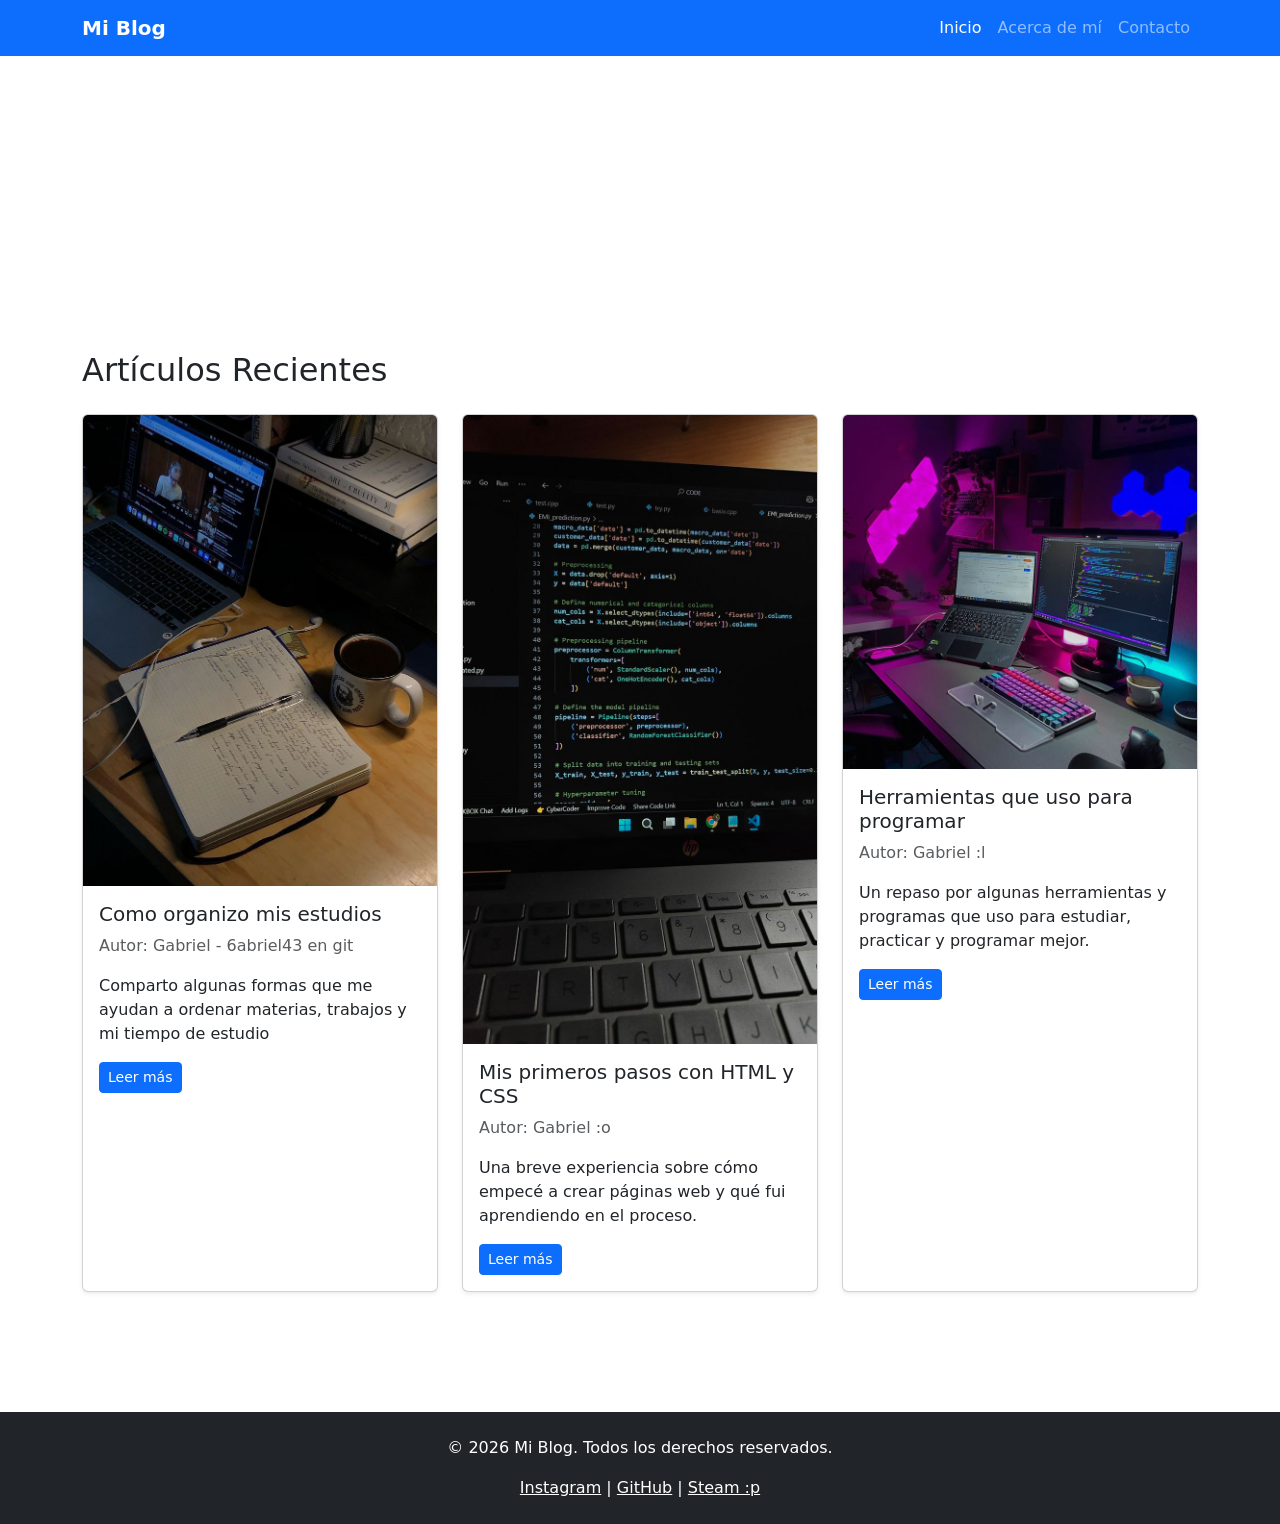
==== index.html @ bfd34fb2 "feat: complete pagina de inicio del blog" ====
<!DOCTYPE html>
<html lang="es">

<head>
    <meta charset="UTF-8">
    <meta name="viewport" content="width=device-width, initial-scale=1.0">
    <title>Mi Blog Personal</title>
    <!-- FAVICON -->
    <link rel="icon" href="assets/images/favicon.ico">
    <!-- Bootstrap 5 CDN -->
    <link href="https://cdn.jsdelivr.net/npm/bootstrap@5.3.0/dist/css/bootstrap.min.css" rel="stylesheet">
    <!-- CSS personalizado -->
    <link rel="stylesheet" href="assets/styles.css">
</head>

<body>
    <!-- Navbar (COMPLETAR: agregar logo, links activos, menú colapsable) -->
    <nav class="navbar navbar-expand-md navbar-dark bg-primary sticky-top">
        <div class="container">
            <a class="navbar-brand fw-bold" href="index.html">Mi Blog</a>
            <button class="navbar-toggler" type="button" data-bs-toggle="collapse" data-bs-target="#navbarMenu" aria-controls="navbarMenu" aria-expanded="false" aria-label="Abrir menú de navegación">
    <span class="navbar-toggler-icon"></span>
</button>

            <div class="collapse navbar-collapse" id="navbarMenu">
                <ul class="navbar-nav ms-auto">
                    <li class="nav-item">
                        <a class="nav-link active" aria-current="page" href="index.html">Inicio</a>
                    </li>
                    <li class="nav-item">
                        <a class="nav-link" href="about.html">Acerca de mí</a>
                    </li>
                    <li class="nav-item">
                        <a class="nav-link" href="contact.html">Contacto</a>
                    </li>
                </ul>
            </div>
        </div>
    </nav>

    <!-- Hero section -->
    <header class="bg-gradient text-white py-5">
        <div class="container text-center">
            <h1 class="display-4">Bienvenido a Mi Blog Personal</h1>
            <p class="lead">Ademas de una trabajo practico, es un espacio donde comparto lo que estoy aprendiendo sobre el estudio, programacion y tecnologia</p>
        </div>
    </header>

    <!-- Main: listado de artículos -->
    <main class="py-5">
        <div class="container">
            <h2 class="mb-4">Artículos Recientes</h2>

            <!-- Grid de tarjetas (COMPLETAR: 3+ artículos) -->
            <div class="row">
                <div class="col-md-4 mb-4">
                    <div class="card h-100 shadow-sm">
                        <img src="assets/images/article-1.jpg" class="card-img-top" alt="Artículo 1">
                        <div class="card-body">
                            <h5 class="card-title">Como organizo mis estudios</h5>
                            <p class="card-text text-muted">Autor: Gabriel - 6abriel43 en git </p>
                            <p class="card-text">Comparto algunas formas que me ayudan a ordenar materias, trabajos y mi tiempo de estudio
                            </p>
                            <a href="#" class="btn btn-primary btn-sm">Leer más</a>
                        </div>
                    </div>
                </div>
                <!-- TODO: agregar 2 más -->
                <div class="col-12 col-md-4 mb-4">
                    <div class="card h-100 shadow-sm">
                        <img src="assets/images/article-2.jpg" class="card-img-top" alt="Pantalla con código HTML y CSS">
                        <div class="card-body">
                            <h5 class="card-title">Mis primeros pasos con HTML y CSS</h5>
                            <p class="card-text text-muted">Autor: Gabriel :o</p>
                            <p class="card-text">
                                Una breve experiencia sobre cómo empecé a crear páginas web y qué fui aprendiendo en el proceso.
                            </p>
                            <a href="#" class="btn btn-primary btn-sm">Leer más</a>
                        </div>
                    </div>
                </div>
                <div class="col-12 col-md-4 mb-4">
                    <div class="card h-100 shadow-sm">
                        <img src="assets/images/article-3.jpg" class="card-img-top" alt="Escritorio con herramientas de programación">
                        <div class="card-body">
                            <h5 class="card-title">Herramientas que uso para programar</h5>
                            <p class="card-text text-muted">Autor: Gabriel :l</p>
                            <p class="card-text">
                                Un repaso por algunas herramientas y programas que uso para estudiar, practicar y programar mejor.
                            </p>
                            <a href="#" class="btn btn-primary btn-sm">Leer más</a>
                        </div>
                    </div>
                </div>
            </div>

    </main>

    <!-- Footer -->
    <footer class="bg-dark text-white py-4 mt-5">
        <div class="container text-center">
            <p>&copy; 2026 Mi Blog. Todos los derechos reservados.</p>
            <!-- TODO: agregar redes sociales -->
            <p class="mb-0">
                <a href="#" class="text-white">Instagram</a> |
                <a href="#" class="text-white">GitHub</a> |
                <a href="#" class="text-white">Steam :p</a>
            </p>
        </div>
    </footer>

    <!-- Bootstrap JS -->
    <script src="https://cdn.jsdelivr.net/npm/bootstrap@5.3.0/dist/js/bootstrap.bundle.min.js"></script>
</body>

</html>
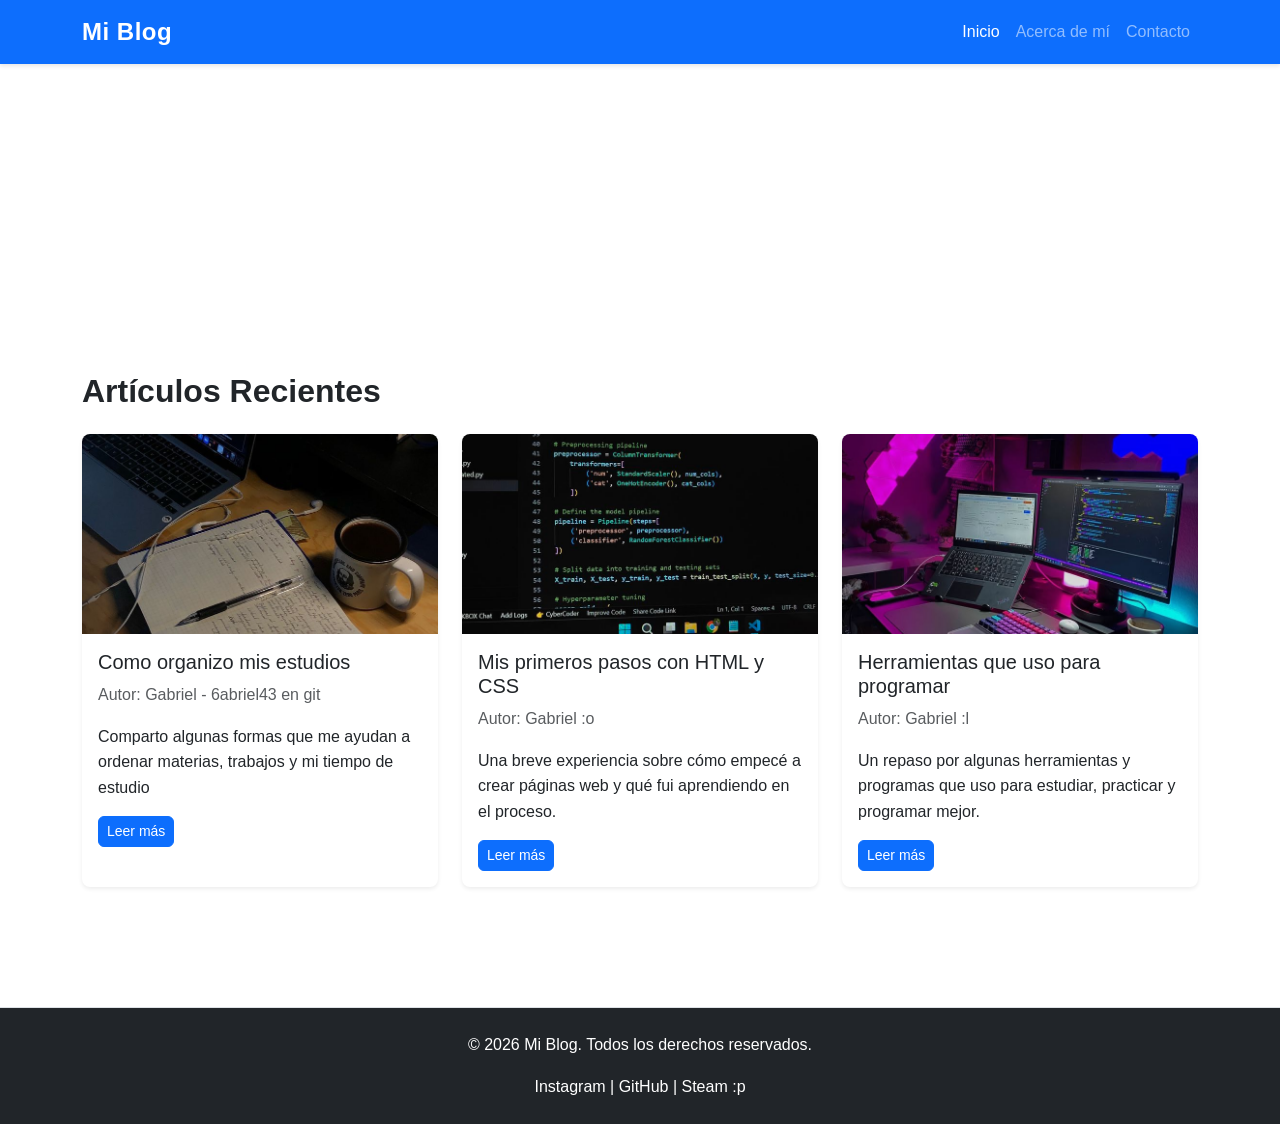
==== commit 409b1262: "fix: cerrar div container en index" ====
--- a/index.html
+++ b/index.html
@@ -93,7 +93,7 @@
                     </div>
                 </div>
             </div>
-
+        </div>
     </main>
 
     <!-- Footer -->
--- a/assets/styles.css
+++ b/assets/styles.css
@@ -0,0 +1,216 @@
+/* ===== Variables CSS ===== */
+
+:root {
+    --primary-color: #0d6efd;
+    --text-color: #212529;
+    --light-bg: #f8f9fa;
+    --border-color: #dee2e6;
+}
+
+
+/* ===== Reset y base ===== */
+
+* {
+    margin: 0;
+    padding: 0;
+    box-sizing: border-box;
+}
+
+html {
+    scroll-behavior: smooth;
+}
+
+body {
+    font-family: -apple-system, BlinkMacSystemFont, 'Segoe UI', Roboto, 'Helvetica Neue', Arial, sans-serif;
+    line-height: 1.6;
+    color: var(--text-color);
+    background-color: #ffffff;
+}
+
+
+/* ===== Tipografía ===== */
+
+h1,
+h2,
+h3 {
+    font-weight: 600;
+    margin-bottom: 1rem;
+}
+
+a {
+    text-decoration: none;
+    transition: all 0.3s ease;
+}
+
+
+/* ===== Navbar ===== */
+
+.navbar {
+    box-shadow: 0 2px 4px rgb(0 0 0 / 10%);
+}
+
+.navbar-brand {
+    font-size: 1.5rem;
+    letter-spacing: 0.5px;
+}
+
+.navbar-brand:hover {
+    opacity: 0.8;
+}
+
+
+/* ===== Hero Section ===== */
+
+.bg-gradient {
+    background: linear-gradient(135deg, #667eea 0%, #764ba2 100%);
+}
+
+
+/* ===== Cards ===== */
+
+.card {
+    border: none;
+    border-radius: 8px;
+    transition: transform 0.3s ease, box-shadow 0.3s ease;
+}
+
+.card:hover {
+    transform: translateY(-5px);
+    box-shadow: 0 8px 16px rgb(0 0 0 / 15%) !important;
+}
+
+.card-img-top {
+    height: 200px;
+    object-fit: cover;
+    border-radius: 8px 8px 0 0;
+}
+
+.profile-img {
+    max-width: 250px;
+    border: 4px solid #ffffff;
+}
+
+
+/* ===== Botones ===== */
+
+.btn {
+    border-radius: 6px;
+    font-weight: 500;
+    transition: all 0.3s ease;
+}
+
+.btn-primary {
+    background-color: var(--primary-color);
+    border-color: var(--primary-color);
+}
+
+.btn-primary:hover {
+    background-color: #0b5ed7;
+    border-color: #0b5ed7;
+    transform: translateY(-2px);
+    box-shadow: 0 4px 8px rgb(13 110 253 / 30%);
+}
+
+
+/* ===== Formulario ===== */
+
+.form-control {
+    border: 1px solid var(--border-color);
+    border-radius: 6px;
+    padding: 0.75rem;
+    transition: border-color 0.3s ease, box-shadow 0.3s ease;
+}
+
+.form-control:focus {
+    border-color: var(--primary-color);
+    box-shadow: 0 0 0 0.2rem rgb(13 110 253 / 25%);
+}
+
+
+/* Validación HTML5: estilos :valid e :invalid */
+
+input[required]:valid,
+textarea[required]:valid {
+    border-color: #198754;
+    background-image: url("data:image/svg+xml,%3csvg xmlns='http://www.w3.org/2000/svg' viewBox='0 0 8 8'%3e%3cpath fill='%23198754' d='M.5 4.5L2 3l1-1 1 1 2-2 1 1-3 3-1 1-1-1-1-1z'/%3e%3c/svg%3e");
+    background-repeat: no-repeat;
+    background-position: right calc(0.375em + 0.1875rem) center;
+    background-size: calc(0.75em + 0.375rem) calc(0.75em + 0.375rem);
+    padding-right: calc(1.5em + 0.75rem);
+}
+
+input[required]:invalid,
+textarea[required]:invalid {
+    border-color: #dc3545;
+    background-image: url("data:image/svg+xml,%3csvg xmlns='http://www.w3.org/2000/svg' viewBox='0 0 12 12' width='12' height='12' fill='none' stroke='%23dc3545' viewBox='0 0 12 12'%3e%3ccircle cx='6' cy='6' r='4.5'/%3e%3cpath stroke-linejoin='round' d='M5.8 3.6h.4L6 6.9h-.4z'/%3e%3ccircle cx='6' cy='8.2' r='.6' fill='%23dc3545' stroke='none'/%3e%3c/svg%3e");
+    background-repeat: no-repeat;
+    background-position: right calc(0.375em + 0.1875rem) center;
+    background-size: calc(0.75em + 0.375rem) calc(0.75em + 0.375rem);
+    padding-right: calc(1.5em + 0.75rem);
+}
+
+
+/* ===== Footer ===== */
+
+footer {
+    margin-top: auto;
+    border-top: 1px solid var(--border-color);
+}
+
+footer a {
+    color: #adb5bd;
+}
+
+
+/* ===== Accesibilidad ===== */
+
+a:focus,
+button:focus,
+input:focus {
+    outline: 2px solid var(--primary-color);
+    outline-offset: 2px;
+}
+
+footer a:hover {
+    color: white;
+}
+
+
+/* ===== Responsive ===== */
+
+@media (max-width: 768px) {
+    h1 {
+        font-size: 2rem;
+    }
+    .navbar-brand {
+        font-size: 1.2rem;
+    }
+    .card {
+        margin-bottom: 1.5rem;
+    }
+    .btn-lg {
+        padding: 0.75rem 1.5rem;
+        font-size: 1rem;
+    }
+    .profile-img {
+        max-width: 250px;
+        border: 4px solid #ffffff;
+    }
+}
+
+
+/* Skip to main content link */
+
+.skip-link {
+    position: absolute;
+    top: -40px;
+    left: 0;
+    background: var(--primary-color);
+    color: white;
+    padding: 8px;
+    text-decoration: none;
+}
+
+.skip-link:focus {
+    top: 0;
+}
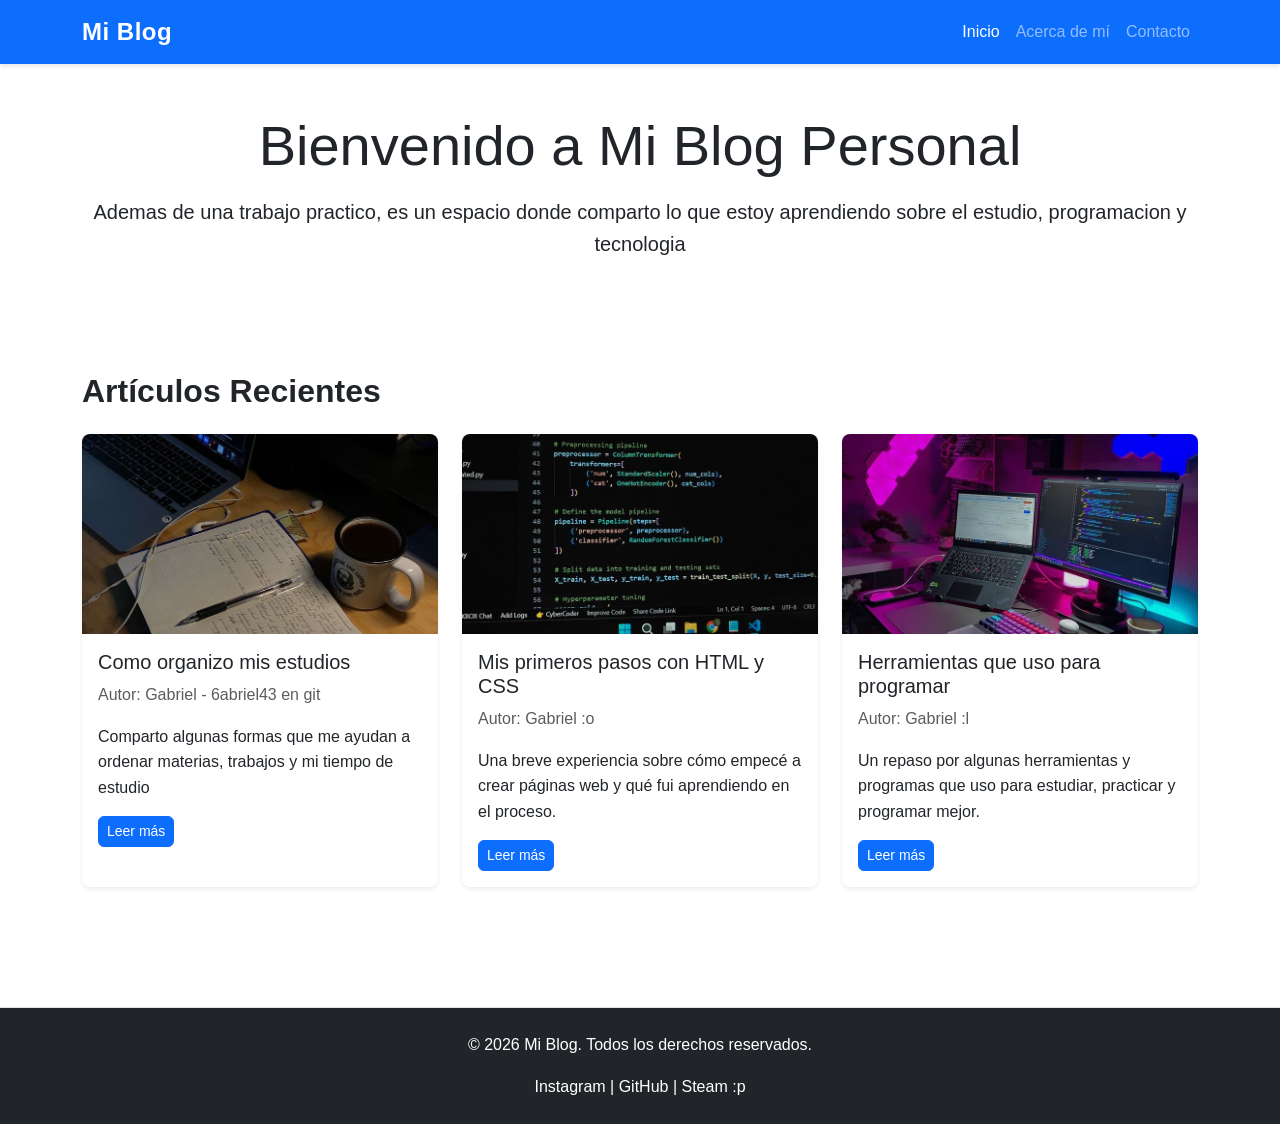
==== commit ff83d234: "index: cambie el color del hero a dark" ====
--- a/index.html
+++ b/index.html
@@ -39,7 +39,7 @@
     </nav>
 
     <!-- Hero section -->
-    <header class="bg-gradient text-white py-5">
+    <header class="bg-gradient text-dark py-5">
         <div class="container text-center">
             <h1 class="display-4">Bienvenido a Mi Blog Personal</h1>
             <p class="lead">Ademas de una trabajo practico, es un espacio donde comparto lo que estoy aprendiendo sobre el estudio, programacion y tecnologia</p>
--- a/assets/styles.css
+++ b/assets/styles.css
@@ -166,7 +166,8 @@
 
 a:focus,
 button:focus,
-input:focus {
+input:focus,
+textarea:focus {
     outline: 2px solid var(--primary-color);
     outline-offset: 2px;
 }
@@ -193,8 +194,7 @@
         font-size: 1rem;
     }
     .profile-img {
-        max-width: 250px;
-        border: 4px solid #ffffff;
+        max-width: 180px;
     }
 }
 
